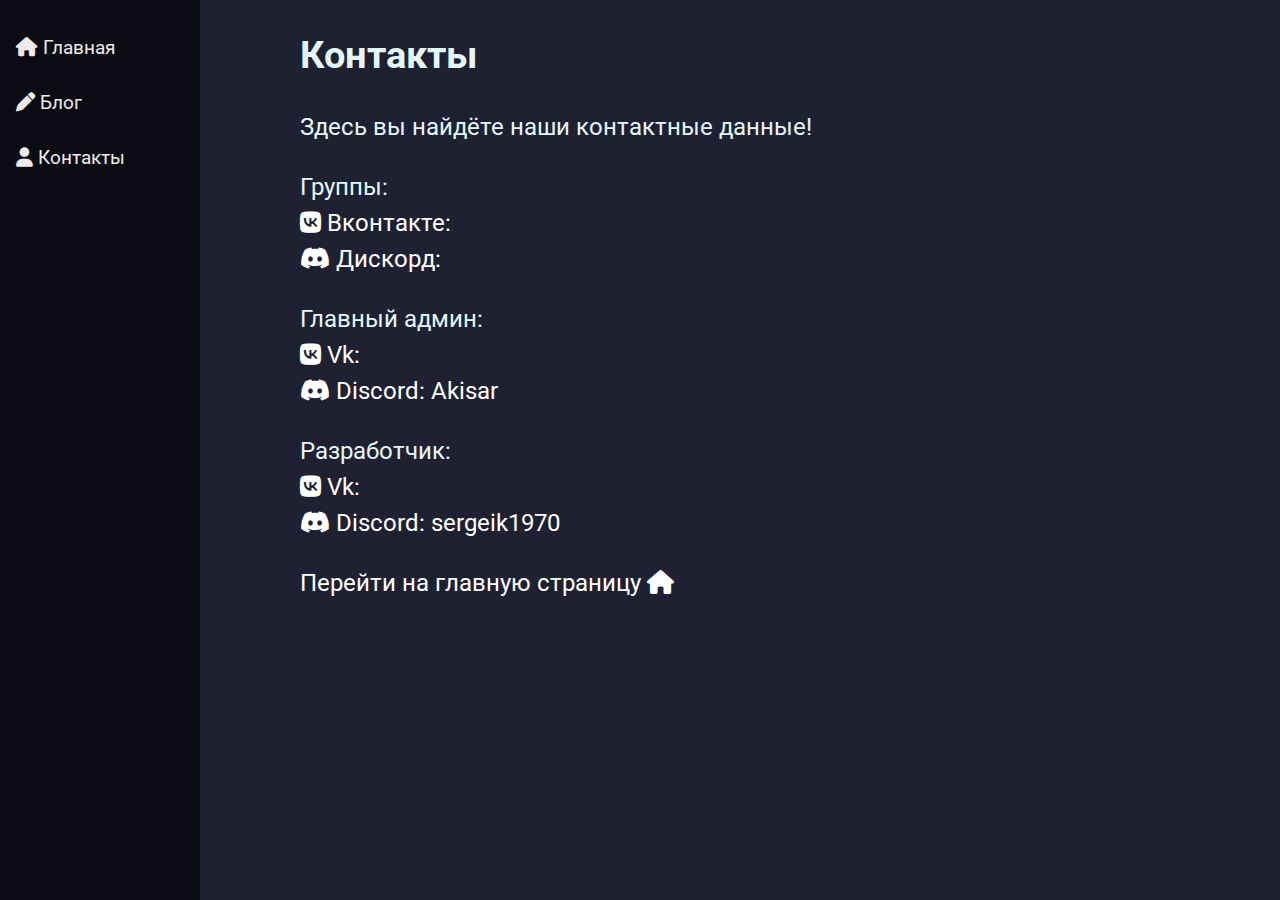
==== contacts.html @ efe87a5e "first commit" ====
<!DOCTYPE html>
<html lang="ru">

<head>
    <meta charset="UTF-8">
    <meta http-equiv="X-UA-Compatible" content="IE=edge">
    <meta name="viewport" content="width=device-width, initial-scale=1.0">
    <link rel="stylesheet" href="style.css">
    <link rel="stylesheet" href="https://cdnjs.cloudflare.com/ajax/libs/font-awesome/6.4.0/css/all.min.css">
    <link rel="preconnect" href="https://fonts.googleapis.com">
    <link rel="preconnect" href="https://fonts.gstatic.com" crossorigin>
    <link href="https://fonts.googleapis.com/css2?family=Roboto&display=swap" rel="stylesheet">
    <title>Nearch SMP Контакты</title>
</head>

<body>

    <nav class="nav">
        <a href="index.html"><i class="fa-solid fa-house"></i> Главная</a>
        <a href="posts.html"><i class="fa-solid fa-pen"></i> Блог</a>
        <a href="contacts.html"><i class="fa-solid fa-user"></i> Контакты</a>
    </nav>

    <div class="content">

        <h1>Контакты</h1>

        <p>Здесь вы найдёте наши контактные данные!</p>
        <p>

            <!-- <a href="#"><i class="fa-brands fa-telegram"></i> Телеграм </a><br>
            <a href="#"><i class="fa-brands fa-discord"></i>Akisar</a>
            <a href="#"><i class="fa-solid fa-envelope"></i> Электронная почта </a><br><br> -->

        <p>Группы: <br>
            <a href="#"><i class="fa-brands fa-vk"></i> Вконтакте: </a><br>
            <a href="#"><i class="fa-brands fa-discord"></i> Дискорд: </a><br>
        </p>

        <p>Главный админ: <br>
            <a href="#"><i class="fa-brands fa-vk"></i> Vk:</a><br>
            <a href="#"><i class="fa-brands fa-discord"></i> Discord: Akisar</a><br>
        </p>

        <p>Разработчик: <br>
            <a href="#"><i class="fa-brands fa-vk"></i> Vk:</a><br>
            <a href="#"><i class="fa-brands fa-discord"></i> Discord: sergeik1970</a><br>
        </p>


        <p>
            <a href="index.html">Перейти на главную страницу <i class="fa-solid fa-house"></i></a>
        </p>

    </div>

</body>

</html>
---- style.css ----
body {
    max-width: 1000px;
    margin: 0;
    font-family: 'Roboto', sans-serif;
    background-color: rgb(31, 33, 50);
    color: rgb(228, 247, 248);
    font-size: 1.2rem;
}

nav {
    width: 200px;
    background-color: rgb(11, 12, 19);
    position: fixed;
    height: 100vh;
    overflow: auto;
    top: 0;
    left: 0;
    padding-top: 20px;
}

a {
    color: white;
    text-decoration: none;
}

nav a {
    display: block;
    padding: 12px 18px;
    padding: 16px;
    color: rgb(240, 233, 233);
    text-decoration: none;
}

nav a:hover {
    background: rgba(255, 255, 255, 0.05);
}

.content {
    margin: 0 0 0 300px;
    line-height: 1.5;
}

img {
    max-width: 100%;
}

p {
    font-size: x-large;
}
/* Медиа запросы */
@media screen and (max-width: 800px) {
    nav {
        width: 100%;
        position: relative;
        font-size: 1rem;
        height: auto;
        padding: 0;
    }

    nav a {
        float: left;
    }

    .content {
        margin: 20px;
    }
}

@media screen and (max-width: 400px) {
    nav a {
        float: none;
    }
}
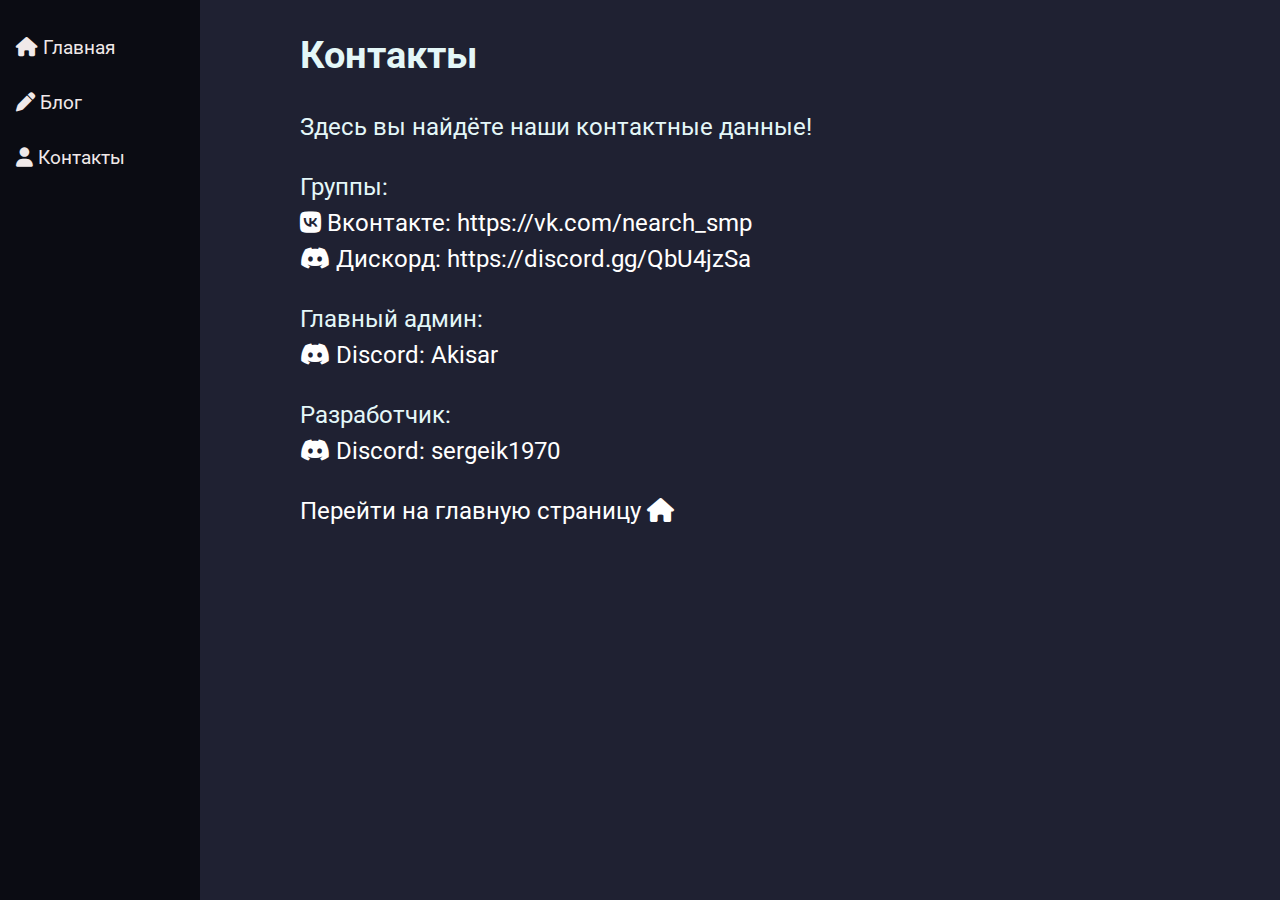
==== commit efa51ef0: "fix" ====
--- a/contacts.html
+++ b/contacts.html
@@ -33,17 +33,15 @@
             <a href="#"><i class="fa-solid fa-envelope"></i> Электронная почта </a><br><br> -->
 
         <p>Группы: <br>
-            <a href="#"><i class="fa-brands fa-vk"></i> Вконтакте: </a><br>
-            <a href="#"><i class="fa-brands fa-discord"></i> Дискорд: </a><br>
+            <a href="https://vk.com/nearch_smp"><i class="fa-brands fa-vk"></i> Вконтакте: https://vk.com/nearch_smp</a><br>
+            <a href="https://discord.gg/QbU4jzSa"><i class="fa-brands fa-discord"></i> Дискорд: https://discord.gg/QbU4jzSa</a><br>
         </p>
 
         <p>Главный админ: <br>
-            <a href="#"><i class="fa-brands fa-vk"></i> Vk:</a><br>
             <a href="#"><i class="fa-brands fa-discord"></i> Discord: Akisar</a><br>
         </p>
 
         <p>Разработчик: <br>
-            <a href="#"><i class="fa-brands fa-vk"></i> Vk:</a><br>
             <a href="#"><i class="fa-brands fa-discord"></i> Discord: sergeik1970</a><br>
         </p>
 
